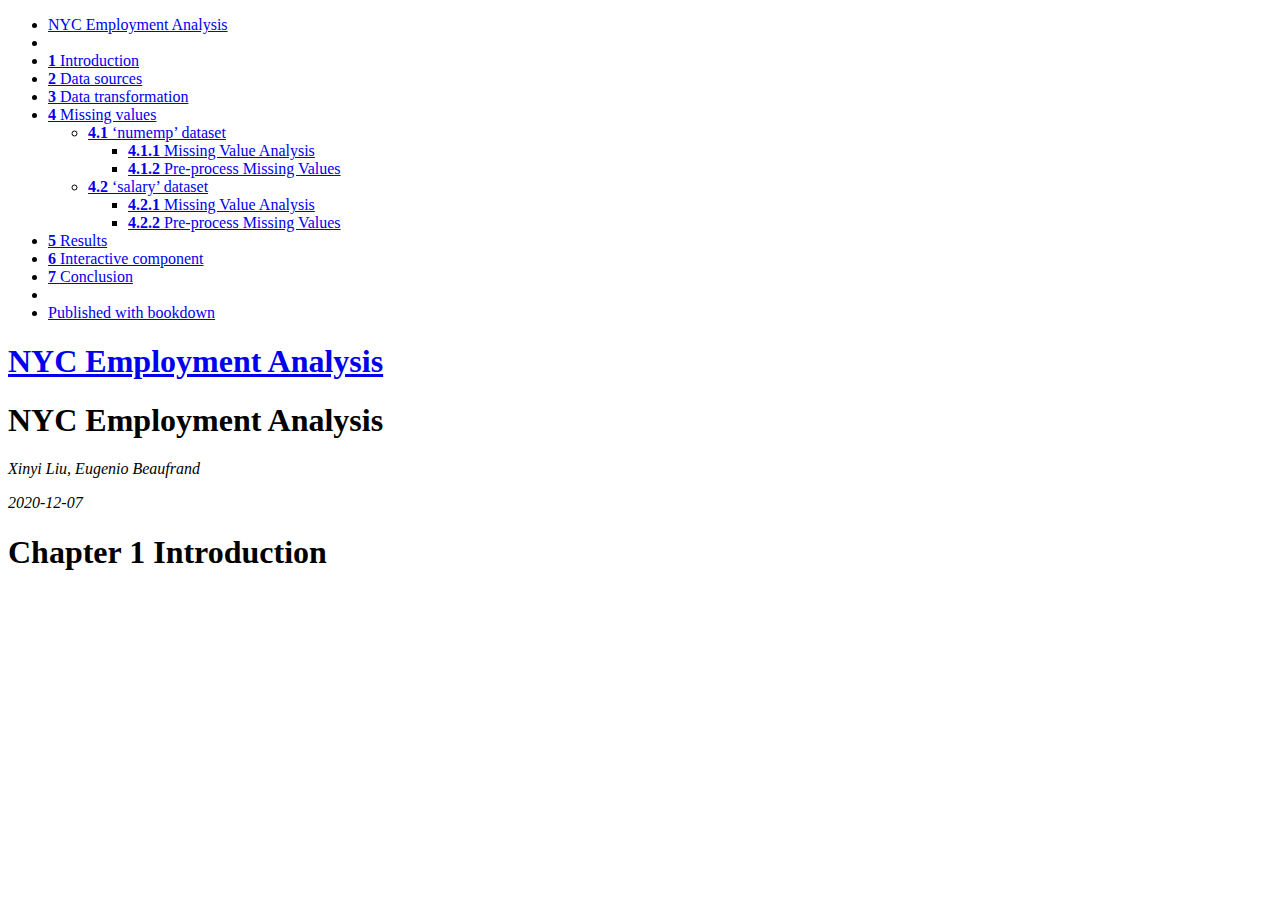
==== docs/index.html @ 75f374a4 "edit book frame" ====
<!DOCTYPE html>
<html lang="" xml:lang="">
<head>

  <meta charset="utf-8" />
  <meta http-equiv="X-UA-Compatible" content="IE=edge" />
  <title>NYC Employment Analysis</title>
  <meta name="description" content="NYC Employment Analysis" />
  <meta name="generator" content="bookdown 0.21 and GitBook 2.6.7" />

  <meta property="og:title" content="NYC Employment Analysis" />
  <meta property="og:type" content="book" />
  
  
  
  

  <meta name="twitter:card" content="summary" />
  <meta name="twitter:title" content="NYC Employment Analysis" />
  
  
  

<meta name="author" content="Xinyi Liu, Eugenio Beaufrand" />


<meta name="date" content="2020-12-07" />

  <meta name="viewport" content="width=device-width, initial-scale=1" />
  <meta name="apple-mobile-web-app-capable" content="yes" />
  <meta name="apple-mobile-web-app-status-bar-style" content="black" />
  
  

<link rel="next" href="data-sources.html"/>
<script src="libs/jquery-2.2.3/jquery.min.js"></script>
<link href="libs/gitbook-2.6.7/css/style.css" rel="stylesheet" />
<link href="libs/gitbook-2.6.7/css/plugin-table.css" rel="stylesheet" />
<link href="libs/gitbook-2.6.7/css/plugin-bookdown.css" rel="stylesheet" />
<link href="libs/gitbook-2.6.7/css/plugin-highlight.css" rel="stylesheet" />
<link href="libs/gitbook-2.6.7/css/plugin-search.css" rel="stylesheet" />
<link href="libs/gitbook-2.6.7/css/plugin-fontsettings.css" rel="stylesheet" />
<link href="libs/gitbook-2.6.7/css/plugin-clipboard.css" rel="stylesheet" />









<script src="libs/accessible-code-block-0.0.1/empty-anchor.js"></script>
<link href="libs/anchor-sections-1.0/anchor-sections.css" rel="stylesheet" />
<script src="libs/anchor-sections-1.0/anchor-sections.js"></script>



<link rel="stylesheet" href="style.css" type="text/css" />
</head>

<body>



  <div class="book without-animation with-summary font-size-2 font-family-1" data-basepath=".">

    <div class="book-summary">
      <nav role="navigation">

<ul class="summary">
<li><a href="./">NYC Employment Analysis</a></li>

<li class="divider"></li>
<li class="chapter" data-level="1" data-path="index.html"><a href="index.html"><i class="fa fa-check"></i><b>1</b> Introduction</a></li>
<li class="chapter" data-level="2" data-path="data-sources.html"><a href="data-sources.html"><i class="fa fa-check"></i><b>2</b> Data sources</a></li>
<li class="chapter" data-level="3" data-path="data-transformation.html"><a href="data-transformation.html"><i class="fa fa-check"></i><b>3</b> Data transformation</a></li>
<li class="chapter" data-level="4" data-path="missing-values.html"><a href="missing-values.html"><i class="fa fa-check"></i><b>4</b> Missing values</a><ul>
<li class="chapter" data-level="4.1" data-path="missing-values.html"><a href="missing-values.html#numemp-dataset"><i class="fa fa-check"></i><b>4.1</b> ‘numemp’ dataset</a><ul>
<li class="chapter" data-level="4.1.1" data-path="missing-values.html"><a href="missing-values.html#missing-value-analysis"><i class="fa fa-check"></i><b>4.1.1</b> Missing Value Analysis</a></li>
<li class="chapter" data-level="4.1.2" data-path="missing-values.html"><a href="missing-values.html#pre-process-missing-values"><i class="fa fa-check"></i><b>4.1.2</b> Pre-process Missing Values</a></li>
</ul></li>
<li class="chapter" data-level="4.2" data-path="missing-values.html"><a href="missing-values.html#salary-dataset"><i class="fa fa-check"></i><b>4.2</b> ‘salary’ dataset</a><ul>
<li class="chapter" data-level="4.2.1" data-path="missing-values.html"><a href="missing-values.html#missing-value-analysis-1"><i class="fa fa-check"></i><b>4.2.1</b> Missing Value Analysis</a></li>
<li class="chapter" data-level="4.2.2" data-path="missing-values.html"><a href="missing-values.html#pre-process-missing-values-1"><i class="fa fa-check"></i><b>4.2.2</b> Pre-process Missing Values</a></li>
</ul></li>
</ul></li>
<li class="chapter" data-level="5" data-path="results.html"><a href="results.html"><i class="fa fa-check"></i><b>5</b> Results</a></li>
<li class="chapter" data-level="6" data-path="interactive-component.html"><a href="interactive-component.html"><i class="fa fa-check"></i><b>6</b> Interactive component</a></li>
<li class="chapter" data-level="7" data-path="conclusion.html"><a href="conclusion.html"><i class="fa fa-check"></i><b>7</b> Conclusion</a></li>
<li class="divider"></li>
<li><a href="https://github.com/rstudio/bookdown" target="blank">Published with bookdown</a></li>
</ul>

      </nav>
    </div>

    <div class="book-body">
      <div class="body-inner">
        <div class="book-header" role="navigation">
          <h1>
            <i class="fa fa-circle-o-notch fa-spin"></i><a href="./">NYC Employment Analysis</a>
          </h1>
        </div>

        <div class="page-wrapper" tabindex="-1" role="main">
          <div class="page-inner">

            <section class="normal" id="section-">
<div id="header">
<h1 class="title">NYC Employment Analysis</h1>
<p class="author"><em>Xinyi Liu, Eugenio Beaufrand</em></p>
<p class="date"><em>2020-12-07</em></p>
</div>
<div id="introduction" class="section level1">
<h1><span class="header-section-number">Chapter 1</span> Introduction</h1>

</div>
            </section>

          </div>
        </div>
      </div>

<a href="data-sources.html" class="navigation navigation-next navigation-unique" aria-label="Next page"><i class="fa fa-angle-right"></i></a>
    </div>
  </div>
<script src="libs/gitbook-2.6.7/js/app.min.js"></script>
<script src="libs/gitbook-2.6.7/js/lunr.js"></script>
<script src="libs/gitbook-2.6.7/js/clipboard.min.js"></script>
<script src="libs/gitbook-2.6.7/js/plugin-search.js"></script>
<script src="libs/gitbook-2.6.7/js/plugin-sharing.js"></script>
<script src="libs/gitbook-2.6.7/js/plugin-fontsettings.js"></script>
<script src="libs/gitbook-2.6.7/js/plugin-bookdown.js"></script>
<script src="libs/gitbook-2.6.7/js/jquery.highlight.js"></script>
<script src="libs/gitbook-2.6.7/js/plugin-clipboard.js"></script>
<script>
gitbook.require(["gitbook"], function(gitbook) {
gitbook.start({
"sharing": {
"github": false,
"facebook": true,
"twitter": true,
"linkedin": false,
"weibo": false,
"instapaper": false,
"vk": false,
"all": ["facebook", "twitter", "linkedin", "weibo", "instapaper"]
},
"fontsettings": {
"theme": "white",
"family": "sans",
"size": 2
},
"edit": {
"link": "https://github.com/tracy3057/NYC_Employment_Analysis_Book/edit/main/index.Rmd",
"text": "Edit"
},
"history": {
"link": null,
"text": null
},
"view": {
"link": "https://github.com/tracy3057/NYC_Employment_Analysis_Book/blob/main/index.Rmd",
"text": null
},
"download": null,
"toc": {
"collapse": "subsection"
}
});
});
</script>

</body>

</html>
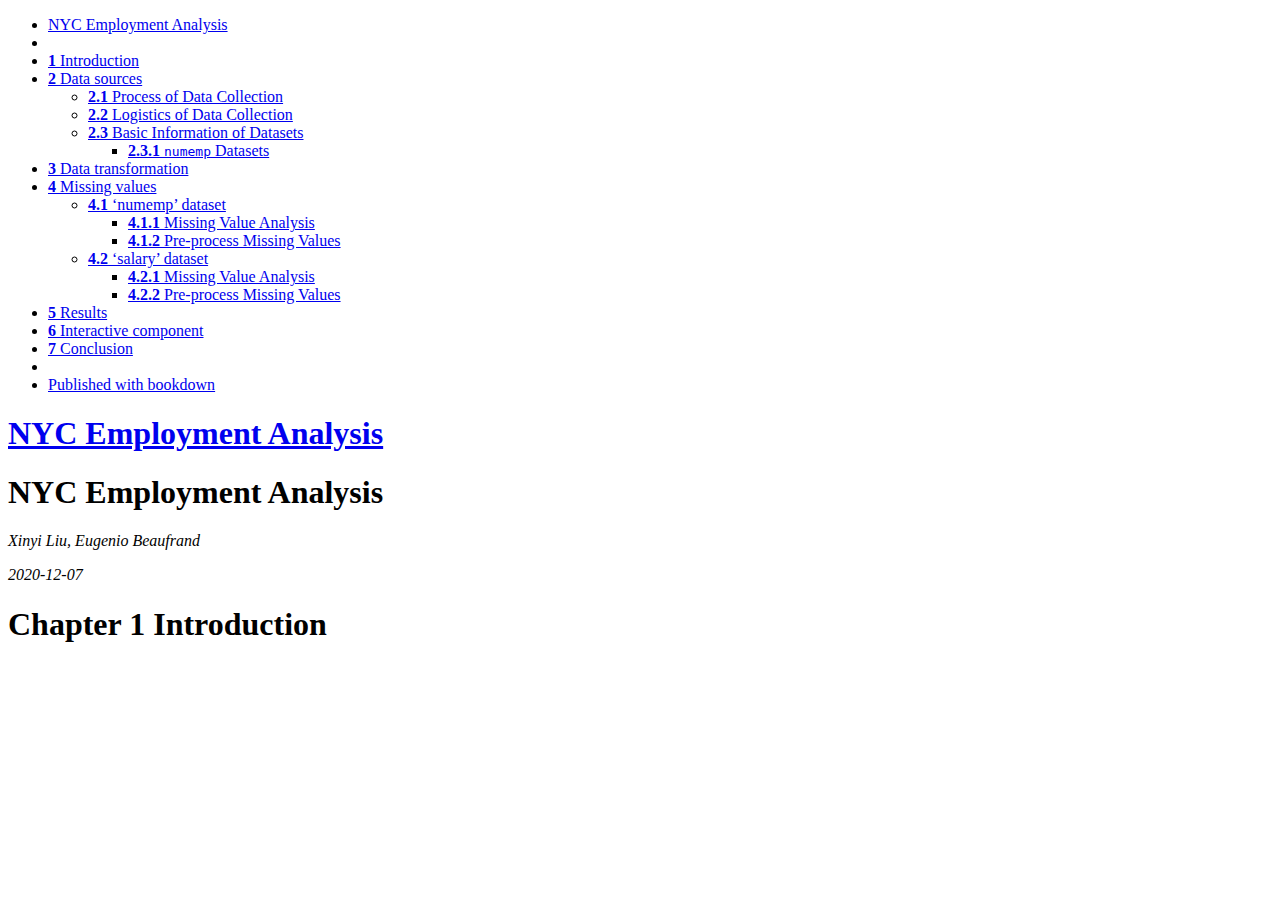
==== commit dffa5f19: "02-data" ====
--- a/docs/index.html
+++ b/docs/index.html
@@ -73,7 +73,13 @@
 
 <li class="divider"></li>
 <li class="chapter" data-level="1" data-path="index.html"><a href="index.html"><i class="fa fa-check"></i><b>1</b> Introduction</a></li>
-<li class="chapter" data-level="2" data-path="data-sources.html"><a href="data-sources.html"><i class="fa fa-check"></i><b>2</b> Data sources</a></li>
+<li class="chapter" data-level="2" data-path="data-sources.html"><a href="data-sources.html"><i class="fa fa-check"></i><b>2</b> Data sources</a><ul>
+<li class="chapter" data-level="2.1" data-path="data-sources.html"><a href="data-sources.html#process-of-data-collection"><i class="fa fa-check"></i><b>2.1</b> Process of Data Collection</a></li>
+<li class="chapter" data-level="2.2" data-path="data-sources.html"><a href="data-sources.html#logistics-of-data-collection"><i class="fa fa-check"></i><b>2.2</b> Logistics of Data Collection</a></li>
+<li class="chapter" data-level="2.3" data-path="data-sources.html"><a href="data-sources.html#basic-information-of-datasets"><i class="fa fa-check"></i><b>2.3</b> Basic Information of Datasets</a><ul>
+<li class="chapter" data-level="2.3.1" data-path="data-sources.html"><a href="data-sources.html#numemp-datasets"><i class="fa fa-check"></i><b>2.3.1</b> <code>numemp</code> Datasets</a></li>
+</ul></li>
+</ul></li>
 <li class="chapter" data-level="3" data-path="data-transformation.html"><a href="data-transformation.html"><i class="fa fa-check"></i><b>3</b> Data transformation</a></li>
 <li class="chapter" data-level="4" data-path="missing-values.html"><a href="missing-values.html"><i class="fa fa-check"></i><b>4</b> Missing values</a><ul>
 <li class="chapter" data-level="4.1" data-path="missing-values.html"><a href="missing-values.html#numemp-dataset"><i class="fa fa-check"></i><b>4.1</b> ‘numemp’ dataset</a><ul>
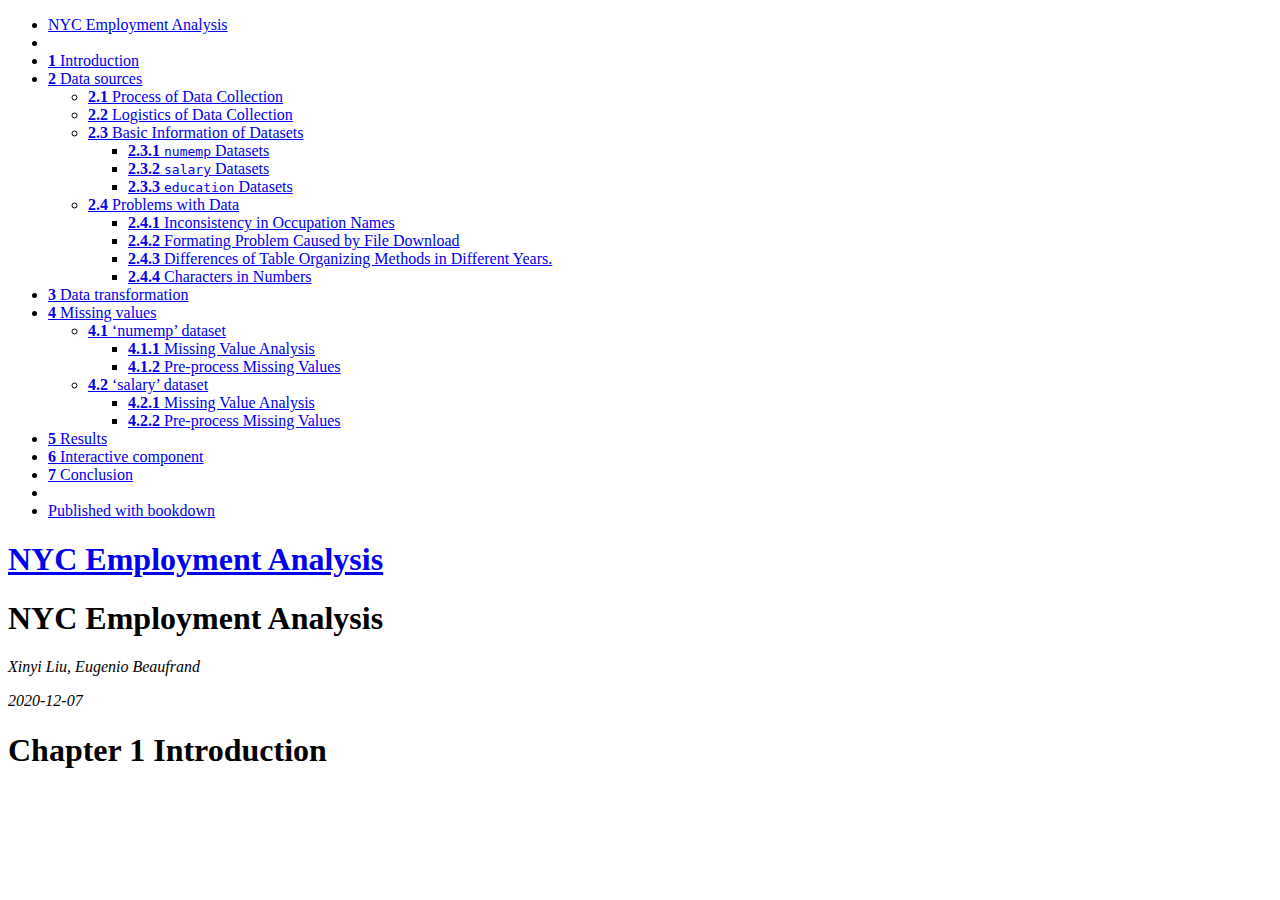
==== commit dcef7f8b: "02-data" ====
--- a/docs/index.html
+++ b/docs/index.html
@@ -78,6 +78,14 @@
 <li class="chapter" data-level="2.2" data-path="data-sources.html"><a href="data-sources.html#logistics-of-data-collection"><i class="fa fa-check"></i><b>2.2</b> Logistics of Data Collection</a></li>
 <li class="chapter" data-level="2.3" data-path="data-sources.html"><a href="data-sources.html#basic-information-of-datasets"><i class="fa fa-check"></i><b>2.3</b> Basic Information of Datasets</a><ul>
 <li class="chapter" data-level="2.3.1" data-path="data-sources.html"><a href="data-sources.html#numemp-datasets"><i class="fa fa-check"></i><b>2.3.1</b> <code>numemp</code> Datasets</a></li>
+<li class="chapter" data-level="2.3.2" data-path="data-sources.html"><a href="data-sources.html#salary-datasets"><i class="fa fa-check"></i><b>2.3.2</b> <code>salary</code> Datasets</a></li>
+<li class="chapter" data-level="2.3.3" data-path="data-sources.html"><a href="data-sources.html#education-datasets"><i class="fa fa-check"></i><b>2.3.3</b> <code>education</code> Datasets</a></li>
+</ul></li>
+<li class="chapter" data-level="2.4" data-path="data-sources.html"><a href="data-sources.html#problems-with-data"><i class="fa fa-check"></i><b>2.4</b> Problems with Data</a><ul>
+<li class="chapter" data-level="2.4.1" data-path="data-sources.html"><a href="data-sources.html#inconsistency-in-occupation-names"><i class="fa fa-check"></i><b>2.4.1</b> Inconsistency in Occupation Names</a></li>
+<li class="chapter" data-level="2.4.2" data-path="data-sources.html"><a href="data-sources.html#formating-problem-caused-by-file-download"><i class="fa fa-check"></i><b>2.4.2</b> Formating Problem Caused by File Download</a></li>
+<li class="chapter" data-level="2.4.3" data-path="data-sources.html"><a href="data-sources.html#differences-of-table-organizing-methods-in-different-years."><i class="fa fa-check"></i><b>2.4.3</b> Differences of Table Organizing Methods in Different Years.</a></li>
+<li class="chapter" data-level="2.4.4" data-path="data-sources.html"><a href="data-sources.html#characters-in-numbers"><i class="fa fa-check"></i><b>2.4.4</b> Characters in Numbers</a></li>
 </ul></li>
 </ul></li>
 <li class="chapter" data-level="3" data-path="data-transformation.html"><a href="data-transformation.html"><i class="fa fa-check"></i><b>3</b> Data transformation</a></li>
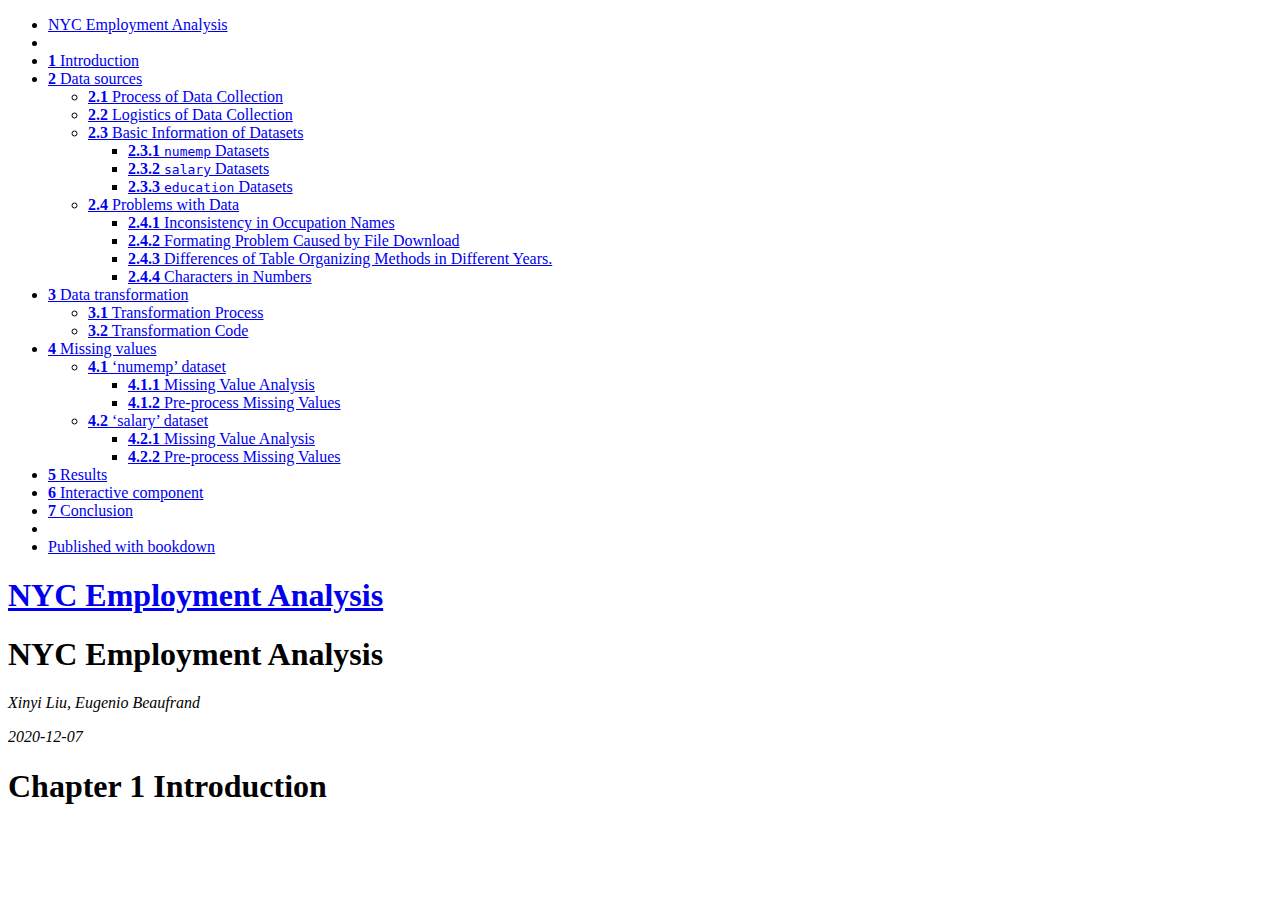
==== commit 727534b7: "introduction" ====
--- a/docs/index.html
+++ b/docs/index.html
@@ -88,7 +88,10 @@
 <li class="chapter" data-level="2.4.4" data-path="data-sources.html"><a href="data-sources.html#characters-in-numbers"><i class="fa fa-check"></i><b>2.4.4</b> Characters in Numbers</a></li>
 </ul></li>
 </ul></li>
-<li class="chapter" data-level="3" data-path="data-transformation.html"><a href="data-transformation.html"><i class="fa fa-check"></i><b>3</b> Data transformation</a></li>
+<li class="chapter" data-level="3" data-path="data-transformation.html"><a href="data-transformation.html"><i class="fa fa-check"></i><b>3</b> Data transformation</a><ul>
+<li class="chapter" data-level="3.1" data-path="data-transformation.html"><a href="data-transformation.html#transformation-process"><i class="fa fa-check"></i><b>3.1</b> Transformation Process</a></li>
+<li class="chapter" data-level="3.2" data-path="data-transformation.html"><a href="data-transformation.html#transformation-code"><i class="fa fa-check"></i><b>3.2</b> Transformation Code</a></li>
+</ul></li>
 <li class="chapter" data-level="4" data-path="missing-values.html"><a href="missing-values.html"><i class="fa fa-check"></i><b>4</b> Missing values</a><ul>
 <li class="chapter" data-level="4.1" data-path="missing-values.html"><a href="missing-values.html#numemp-dataset"><i class="fa fa-check"></i><b>4.1</b> ‘numemp’ dataset</a><ul>
 <li class="chapter" data-level="4.1.1" data-path="missing-values.html"><a href="missing-values.html#missing-value-analysis"><i class="fa fa-check"></i><b>4.1.1</b> Missing Value Analysis</a></li>
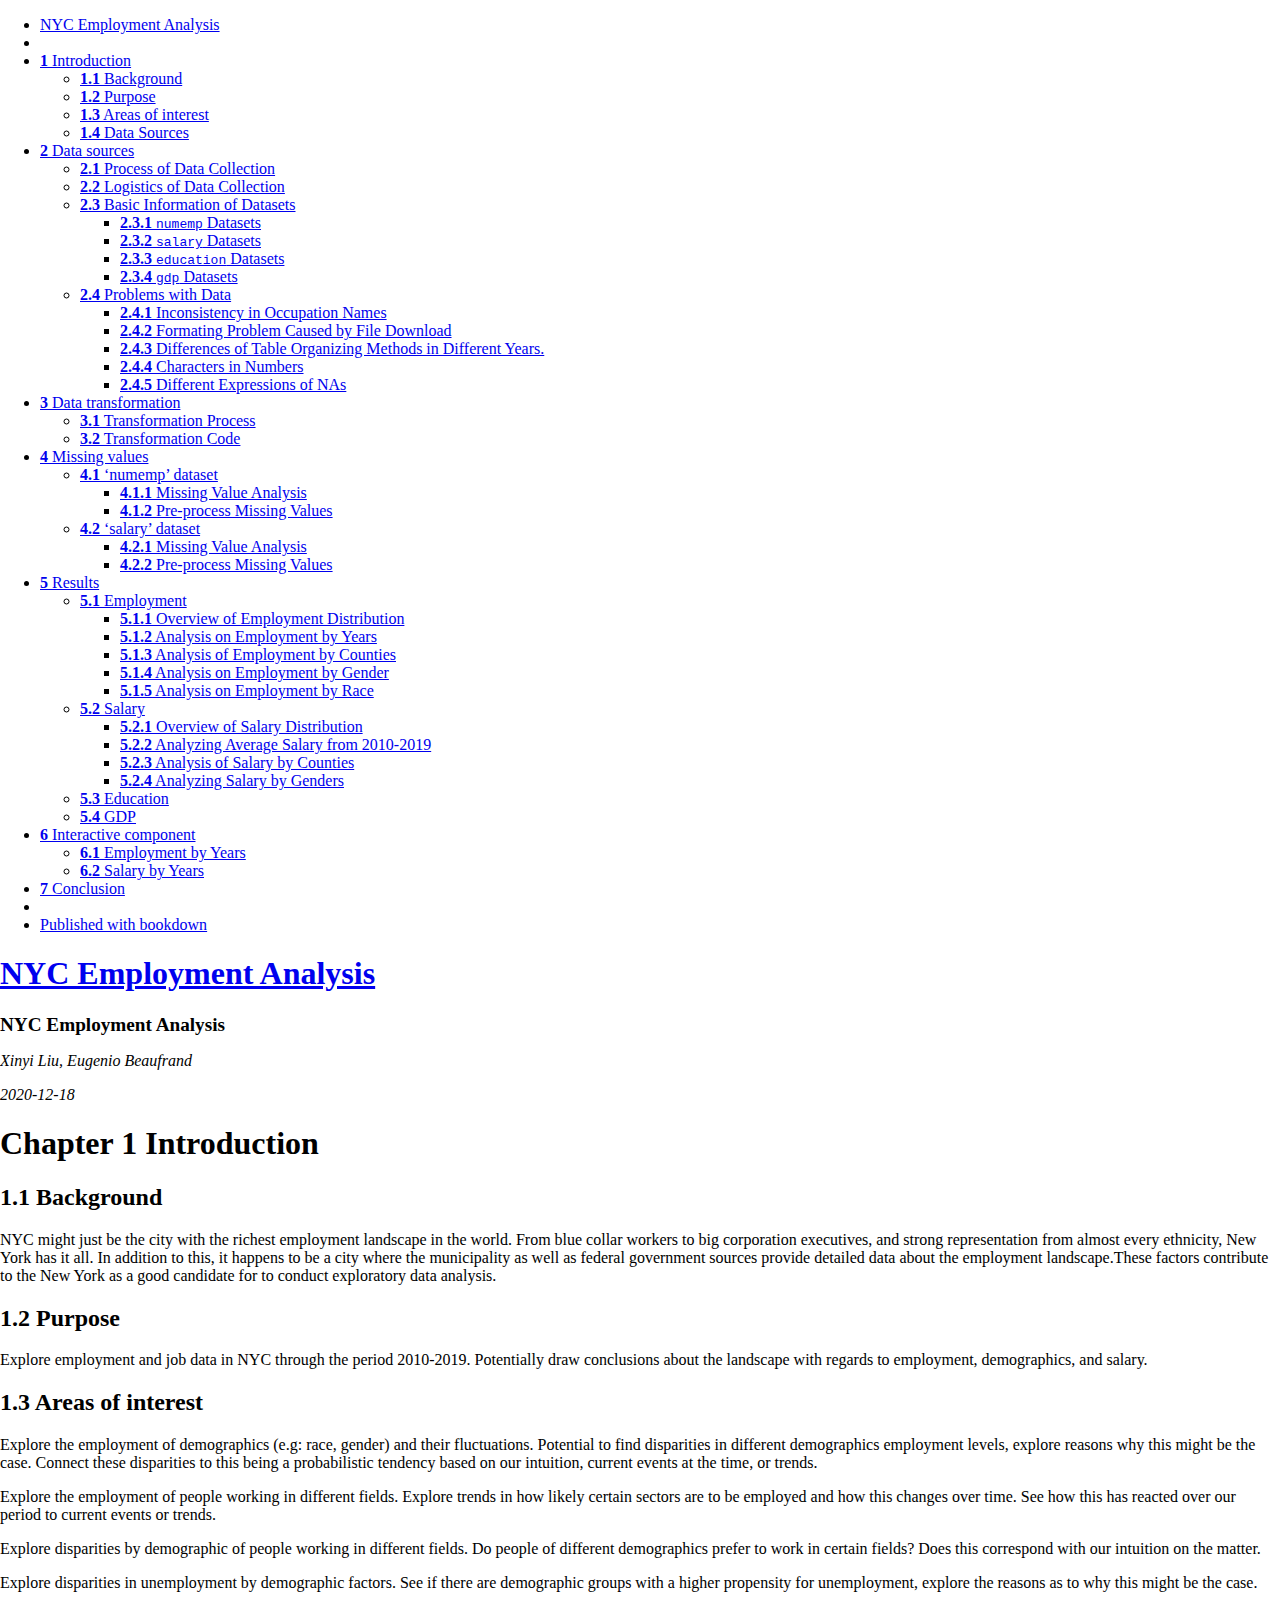
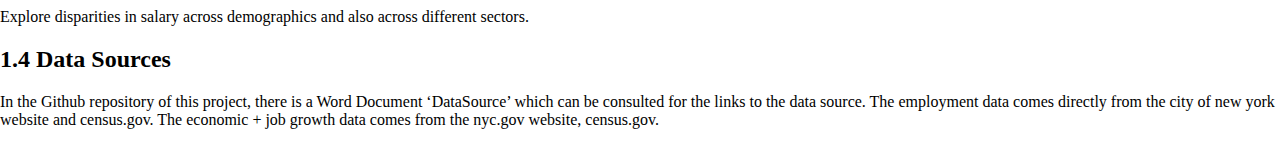
==== commit 3ed607be: "rendered bookdown" ====
--- a/docs/index.html
+++ b/docs/index.html
@@ -24,7 +24,7 @@
 <meta name="author" content="Xinyi Liu, Eugenio Beaufrand" />
 
 
-<meta name="date" content="2020-12-07" />
+<meta name="date" content="2020-12-18" />
 
   <meta name="viewport" content="width=device-width, initial-scale=1" />
   <meta name="apple-mobile-web-app-capable" content="yes" />
@@ -32,7 +32,7 @@
   
   
 
-<link rel="next" href="data-sources.html"/>
+<link rel="next" href="data-sources-1.html"/>
 <script src="libs/jquery-2.2.3/jquery.min.js"></script>
 <link href="libs/gitbook-2.6.7/css/style.css" rel="stylesheet" />
 <link href="libs/gitbook-2.6.7/css/plugin-table.css" rel="stylesheet" />
@@ -53,6 +53,10 @@
 <script src="libs/accessible-code-block-0.0.1/empty-anchor.js"></script>
 <link href="libs/anchor-sections-1.0/anchor-sections.css" rel="stylesheet" />
 <script src="libs/anchor-sections-1.0/anchor-sections.js"></script>
+<script src="libs/htmlwidgets-1.5.2/htmlwidgets.js"></script>
+<link href="libs/parallel-coordinates-2.1.8/parcoords.css" rel="stylesheet" />
+<script src="libs/parcoords-binding-1.0.0/parcoords.js"></script>
+<script src="libs/d3-5.16.0/d3.min.js"></script>
 
 
 
@@ -72,20 +76,27 @@
 <li><a href="./">NYC Employment Analysis</a></li>
 
 <li class="divider"></li>
-<li class="chapter" data-level="1" data-path="index.html"><a href="index.html"><i class="fa fa-check"></i><b>1</b> Introduction</a></li>
-<li class="chapter" data-level="2" data-path="data-sources.html"><a href="data-sources.html"><i class="fa fa-check"></i><b>2</b> Data sources</a><ul>
-<li class="chapter" data-level="2.1" data-path="data-sources.html"><a href="data-sources.html#process-of-data-collection"><i class="fa fa-check"></i><b>2.1</b> Process of Data Collection</a></li>
-<li class="chapter" data-level="2.2" data-path="data-sources.html"><a href="data-sources.html#logistics-of-data-collection"><i class="fa fa-check"></i><b>2.2</b> Logistics of Data Collection</a></li>
-<li class="chapter" data-level="2.3" data-path="data-sources.html"><a href="data-sources.html#basic-information-of-datasets"><i class="fa fa-check"></i><b>2.3</b> Basic Information of Datasets</a><ul>
-<li class="chapter" data-level="2.3.1" data-path="data-sources.html"><a href="data-sources.html#numemp-datasets"><i class="fa fa-check"></i><b>2.3.1</b> <code>numemp</code> Datasets</a></li>
-<li class="chapter" data-level="2.3.2" data-path="data-sources.html"><a href="data-sources.html#salary-datasets"><i class="fa fa-check"></i><b>2.3.2</b> <code>salary</code> Datasets</a></li>
-<li class="chapter" data-level="2.3.3" data-path="data-sources.html"><a href="data-sources.html#education-datasets"><i class="fa fa-check"></i><b>2.3.3</b> <code>education</code> Datasets</a></li>
-</ul></li>
-<li class="chapter" data-level="2.4" data-path="data-sources.html"><a href="data-sources.html#problems-with-data"><i class="fa fa-check"></i><b>2.4</b> Problems with Data</a><ul>
-<li class="chapter" data-level="2.4.1" data-path="data-sources.html"><a href="data-sources.html#inconsistency-in-occupation-names"><i class="fa fa-check"></i><b>2.4.1</b> Inconsistency in Occupation Names</a></li>
-<li class="chapter" data-level="2.4.2" data-path="data-sources.html"><a href="data-sources.html#formating-problem-caused-by-file-download"><i class="fa fa-check"></i><b>2.4.2</b> Formating Problem Caused by File Download</a></li>
-<li class="chapter" data-level="2.4.3" data-path="data-sources.html"><a href="data-sources.html#differences-of-table-organizing-methods-in-different-years."><i class="fa fa-check"></i><b>2.4.3</b> Differences of Table Organizing Methods in Different Years.</a></li>
-<li class="chapter" data-level="2.4.4" data-path="data-sources.html"><a href="data-sources.html#characters-in-numbers"><i class="fa fa-check"></i><b>2.4.4</b> Characters in Numbers</a></li>
+<li class="chapter" data-level="1" data-path="index.html"><a href="index.html"><i class="fa fa-check"></i><b>1</b> Introduction</a><ul>
+<li class="chapter" data-level="1.1" data-path="index.html"><a href="index.html#background"><i class="fa fa-check"></i><b>1.1</b> Background</a></li>
+<li class="chapter" data-level="1.2" data-path="index.html"><a href="index.html#purpose"><i class="fa fa-check"></i><b>1.2</b> Purpose</a></li>
+<li class="chapter" data-level="1.3" data-path="index.html"><a href="index.html#areas-of-interest"><i class="fa fa-check"></i><b>1.3</b> Areas of interest</a></li>
+<li class="chapter" data-level="1.4" data-path="index.html"><a href="index.html#data-sources"><i class="fa fa-check"></i><b>1.4</b> Data Sources</a></li>
+</ul></li>
+<li class="chapter" data-level="2" data-path="data-sources-1.html"><a href="data-sources-1.html"><i class="fa fa-check"></i><b>2</b> Data sources</a><ul>
+<li class="chapter" data-level="2.1" data-path="data-sources-1.html"><a href="data-sources-1.html#process-of-data-collection"><i class="fa fa-check"></i><b>2.1</b> Process of Data Collection</a></li>
+<li class="chapter" data-level="2.2" data-path="data-sources-1.html"><a href="data-sources-1.html#logistics-of-data-collection"><i class="fa fa-check"></i><b>2.2</b> Logistics of Data Collection</a></li>
+<li class="chapter" data-level="2.3" data-path="data-sources-1.html"><a href="data-sources-1.html#basic-information-of-datasets"><i class="fa fa-check"></i><b>2.3</b> Basic Information of Datasets</a><ul>
+<li class="chapter" data-level="2.3.1" data-path="data-sources-1.html"><a href="data-sources-1.html#numemp-datasets"><i class="fa fa-check"></i><b>2.3.1</b> <code>numemp</code> Datasets</a></li>
+<li class="chapter" data-level="2.3.2" data-path="data-sources-1.html"><a href="data-sources-1.html#salary-datasets"><i class="fa fa-check"></i><b>2.3.2</b> <code>salary</code> Datasets</a></li>
+<li class="chapter" data-level="2.3.3" data-path="data-sources-1.html"><a href="data-sources-1.html#education-datasets"><i class="fa fa-check"></i><b>2.3.3</b> <code>education</code> Datasets</a></li>
+<li class="chapter" data-level="2.3.4" data-path="data-sources-1.html"><a href="data-sources-1.html#gdp-datasets"><i class="fa fa-check"></i><b>2.3.4</b> <code>gdp</code> Datasets</a></li>
+</ul></li>
+<li class="chapter" data-level="2.4" data-path="data-sources-1.html"><a href="data-sources-1.html#problems-with-data"><i class="fa fa-check"></i><b>2.4</b> Problems with Data</a><ul>
+<li class="chapter" data-level="2.4.1" data-path="data-sources-1.html"><a href="data-sources-1.html#inconsistency-in-occupation-names"><i class="fa fa-check"></i><b>2.4.1</b> Inconsistency in Occupation Names</a></li>
+<li class="chapter" data-level="2.4.2" data-path="data-sources-1.html"><a href="data-sources-1.html#formating-problem-caused-by-file-download"><i class="fa fa-check"></i><b>2.4.2</b> Formating Problem Caused by File Download</a></li>
+<li class="chapter" data-level="2.4.3" data-path="data-sources-1.html"><a href="data-sources-1.html#differences-of-table-organizing-methods-in-different-years."><i class="fa fa-check"></i><b>2.4.3</b> Differences of Table Organizing Methods in Different Years.</a></li>
+<li class="chapter" data-level="2.4.4" data-path="data-sources-1.html"><a href="data-sources-1.html#characters-in-numbers"><i class="fa fa-check"></i><b>2.4.4</b> Characters in Numbers</a></li>
+<li class="chapter" data-level="2.4.5" data-path="data-sources-1.html"><a href="data-sources-1.html#different-expressions-of-nas"><i class="fa fa-check"></i><b>2.4.5</b> Different Expressions of NAs</a></li>
 </ul></li>
 </ul></li>
 <li class="chapter" data-level="3" data-path="data-transformation.html"><a href="data-transformation.html"><i class="fa fa-check"></i><b>3</b> Data transformation</a><ul>
@@ -102,8 +113,27 @@
 <li class="chapter" data-level="4.2.2" data-path="missing-values.html"><a href="missing-values.html#pre-process-missing-values-1"><i class="fa fa-check"></i><b>4.2.2</b> Pre-process Missing Values</a></li>
 </ul></li>
 </ul></li>
-<li class="chapter" data-level="5" data-path="results.html"><a href="results.html"><i class="fa fa-check"></i><b>5</b> Results</a></li>
-<li class="chapter" data-level="6" data-path="interactive-component.html"><a href="interactive-component.html"><i class="fa fa-check"></i><b>6</b> Interactive component</a></li>
+<li class="chapter" data-level="5" data-path="results.html"><a href="results.html"><i class="fa fa-check"></i><b>5</b> Results</a><ul>
+<li class="chapter" data-level="5.1" data-path="results.html"><a href="results.html#employment"><i class="fa fa-check"></i><b>5.1</b> Employment</a><ul>
+<li class="chapter" data-level="5.1.1" data-path="results.html"><a href="results.html#overview-of-employment-distribution"><i class="fa fa-check"></i><b>5.1.1</b> Overview of Employment Distribution</a></li>
+<li class="chapter" data-level="5.1.2" data-path="results.html"><a href="results.html#analysis-on-employment-by-years"><i class="fa fa-check"></i><b>5.1.2</b> Analysis on Employment by Years</a></li>
+<li class="chapter" data-level="5.1.3" data-path="results.html"><a href="results.html#analysis-of-employment-by-counties"><i class="fa fa-check"></i><b>5.1.3</b> Analysis of Employment by Counties</a></li>
+<li class="chapter" data-level="5.1.4" data-path="results.html"><a href="results.html#analysis-on-employment-by-gender"><i class="fa fa-check"></i><b>5.1.4</b> Analysis on Employment by Gender</a></li>
+<li class="chapter" data-level="5.1.5" data-path="results.html"><a href="results.html#analysis-on-employment-by-race"><i class="fa fa-check"></i><b>5.1.5</b> Analysis on Employment by Race</a></li>
+</ul></li>
+<li class="chapter" data-level="5.2" data-path="results.html"><a href="results.html#salary"><i class="fa fa-check"></i><b>5.2</b> Salary</a><ul>
+<li class="chapter" data-level="5.2.1" data-path="results.html"><a href="results.html#overview-of-salary-distribution"><i class="fa fa-check"></i><b>5.2.1</b> Overview of Salary Distribution</a></li>
+<li class="chapter" data-level="5.2.2" data-path="results.html"><a href="results.html#analyzing-average-salary-from-2010-2019"><i class="fa fa-check"></i><b>5.2.2</b> Analyzing Average Salary from 2010-2019</a></li>
+<li class="chapter" data-level="5.2.3" data-path="results.html"><a href="results.html#analysis-of-salary-by-counties"><i class="fa fa-check"></i><b>5.2.3</b> Analysis of Salary by Counties</a></li>
+<li class="chapter" data-level="5.2.4" data-path="results.html"><a href="results.html#analyzing-salary-by-genders"><i class="fa fa-check"></i><b>5.2.4</b> Analyzing Salary by Genders</a></li>
+</ul></li>
+<li class="chapter" data-level="5.3" data-path="results.html"><a href="results.html#education"><i class="fa fa-check"></i><b>5.3</b> Education</a></li>
+<li class="chapter" data-level="5.4" data-path="results.html"><a href="results.html#gdp"><i class="fa fa-check"></i><b>5.4</b> GDP</a></li>
+</ul></li>
+<li class="chapter" data-level="6" data-path="interactive-component.html"><a href="interactive-component.html"><i class="fa fa-check"></i><b>6</b> Interactive component</a><ul>
+<li class="chapter" data-level="6.1" data-path="interactive-component.html"><a href="interactive-component.html#employment-by-years"><i class="fa fa-check"></i><b>6.1</b> Employment by Years</a></li>
+<li class="chapter" data-level="6.2" data-path="interactive-component.html"><a href="interactive-component.html#salary-by-years"><i class="fa fa-check"></i><b>6.2</b> Salary by Years</a></li>
+</ul></li>
 <li class="chapter" data-level="7" data-path="conclusion.html"><a href="conclusion.html"><i class="fa fa-check"></i><b>7</b> Conclusion</a></li>
 <li class="divider"></li>
 <li><a href="https://github.com/rstudio/bookdown" target="blank">Published with bookdown</a></li>
@@ -127,11 +157,31 @@
 <div id="header">
 <h1 class="title">NYC Employment Analysis</h1>
 <p class="author"><em>Xinyi Liu, Eugenio Beaufrand</em></p>
-<p class="date"><em>2020-12-07</em></p>
+<p class="date"><em>2020-12-18</em></p>
 </div>
 <div id="introduction" class="section level1">
 <h1><span class="header-section-number">Chapter 1</span> Introduction</h1>
-
+<div id="background" class="section level2">
+<h2><span class="header-section-number">1.1</span> Background</h2>
+<p>NYC might just be the city with the richest employment landscape in the world. From blue collar workers to big corporation executives, and strong representation from almost every ethnicity, New York has it all. In addition to this, it happens to be a city where the municipality as well as federal government sources provide detailed data about the employment landscape.These factors contribute to the New York as a good candidate for to conduct exploratory data analysis.</p>
+</div>
+<div id="purpose" class="section level2">
+<h2><span class="header-section-number">1.2</span> Purpose</h2>
+<p>Explore employment and job data in NYC through the period 2010-2019. Potentially draw conclusions about the landscape with regards to employment, demographics, and salary.</p>
+</div>
+<div id="areas-of-interest" class="section level2">
+<h2><span class="header-section-number">1.3</span> Areas of interest</h2>
+<p>Explore the employment of demographics (e.g: race, gender) and their fluctuations. Potential to find disparities in different demographics employment levels, explore reasons why this might be the case. Connect these disparities to this being a probabilistic tendency based on our intuition, current events at the time, or trends.</p>
+<p>Explore the employment of people working in different fields. Explore trends in how likely certain sectors are to be employed and how this changes over time. See how this has reacted over our period to current events or trends.</p>
+<p>Explore disparities by demographic of people working in different fields. Do people of different demographics prefer to work in certain fields? Does this correspond with our intuition on the matter.</p>
+<p>Explore disparities in unemployment by demographic factors. See if there are demographic groups with a higher propensity for unemployment, explore the reasons as to why this might be the case.</p>
+<p>Explore disparities in salary across demographics and also across different sectors.</p>
+</div>
+<div id="data-sources" class="section level2">
+<h2><span class="header-section-number">1.4</span> Data Sources</h2>
+<p>In the Github repository of this project, there is a Word Document ‘DataSource’ which can be consulted for the links to the data source. The employment data comes directly from the city of new york website and census.gov. The economic + job growth data comes from the nyc.gov website, census.gov.</p>
+
+</div>
 </div>
             </section>
 
@@ -139,7 +189,7 @@
         </div>
       </div>
 
-<a href="data-sources.html" class="navigation navigation-next navigation-unique" aria-label="Next page"><i class="fa fa-angle-right"></i></a>
+<a href="data-sources-1.html" class="navigation navigation-next navigation-unique" aria-label="Next page"><i class="fa fa-angle-right"></i></a>
     </div>
   </div>
 <script src="libs/gitbook-2.6.7/js/app.min.js"></script>
--- a/docs/style.css
+++ b/docs/style.css
@@ -0,0 +1,99 @@
+p.caption {
+  color: #777;
+  margin-top: 10px;
+}
+p code {
+  white-space: inherit;
+}
+pre {
+  word-break: normal;
+  word-wrap: normal;
+}
+pre code {
+  white-space: inherit;
+}
+
+body {
+  margin: 0px;
+  overflow: hidden;
+}
+
+
+text {
+  font-family: sans-serif;
+}
+
+.tick text {
+  font-size: 0.8em;
+  fill: #635F5D;
+}
+
+.tick line {
+  stroke: #C0C0BB;
+}
+
+.axis-label {
+  font-size: 1em;
+  fill: #8E8883;
+}
+
+.title {
+  font-size: 1.2em;
+  fill: #635F5D;
+}
+
+#container {
+  height: 100%;
+  width: 100%;
+  display: flex;
+}
+
+div#container2 {
+  height: 100%;
+  width: 100%;
+  display: flex;
+}
+
+
+#year2010,#year2011,#year2012,#year2013,#year2014,#year2015,#year2016,#year2017,#year2018,#year2019 {
+  width: 10%;
+  background-color : pink
+}
+
+#y2010,#y2011,#y2012,#y2013,#y2014,#y2015,#y2016,#y2017,#y2018,#y2019 {
+  width: 10%;
+  background-color : pink
+}
+.tooltip {
+     position: absolute;
+     text-align: left;
+     padding: .5rem;
+     background: #FFFFFF;
+     color: #313639;
+     border: 1px solid #313639;
+     border-radius: 8px;
+     pointer-events: none;
+     font-size: 0.5rem;
+     opacity : 0.7;
+}
+
+.sum_thing {
+  	 
+     position: absolute;
+     text-align: left;
+     padding: .5rem;
+     background: rgb(68,68,68);
+  	 color: white;   
+     border: 1px solid #313639;
+     border-radius: 1px;
+     pointer-events: none;
+     font-size: 0.9rem;
+     opacity:1;
+  	 	
+}
+
+
+
+rect:hover {
+  opacity: 0.6;
+	stroke: 1; }